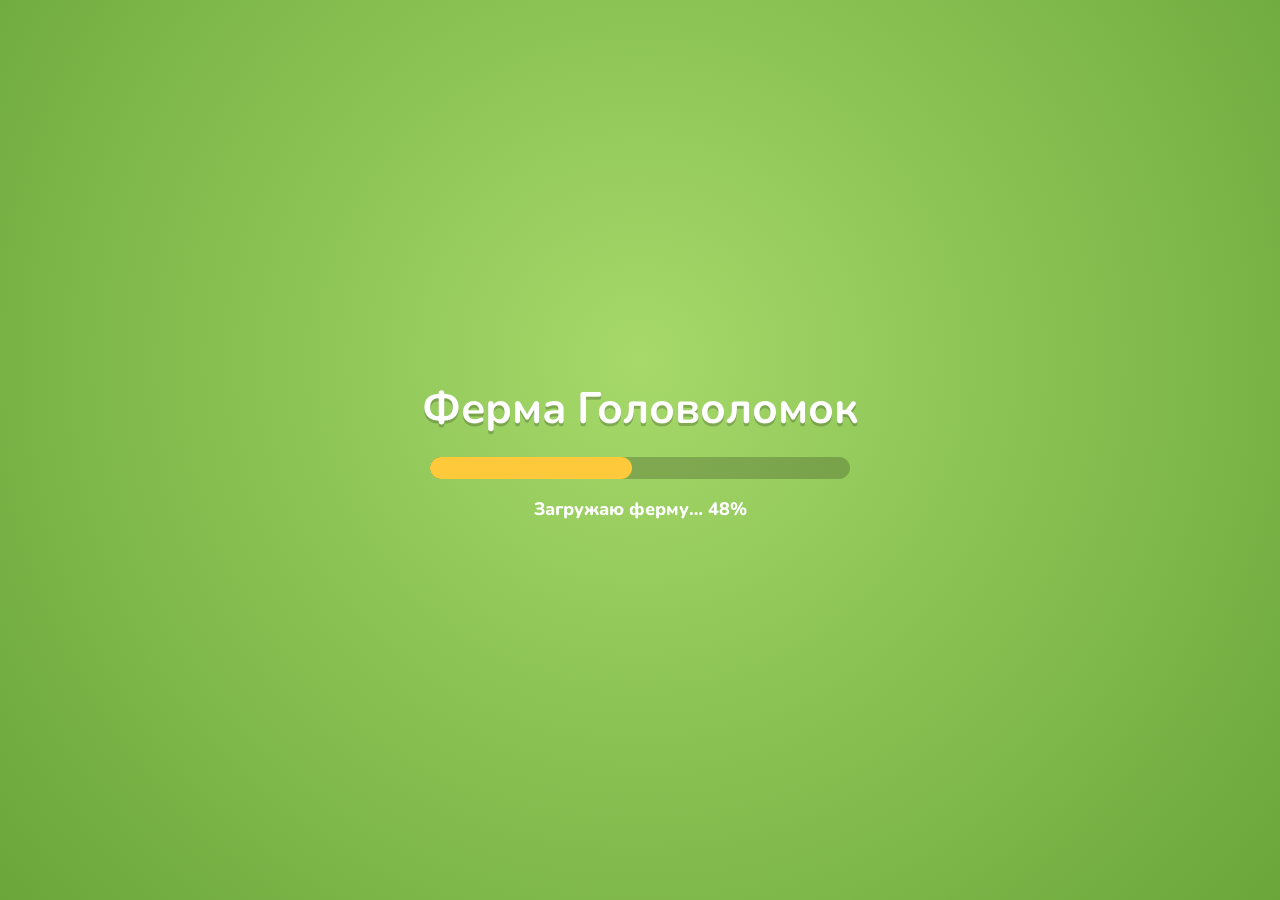
==== index.html @ ac3b610b "Этап 1: мир фермы, Лев, ходьба с A*, камера, миникарта Co-Authored-By: Claude Opus 5.5 <noreply@anth" ====
<!doctype html>
<html lang="ru">
<head>
<meta charset="utf-8">
<meta name="viewport" content="width=device-width,initial-scale=1,viewport-fit=cover,user-scalable=no">
<meta name="theme-color" content="#86c34f">
<title>Ферма Головоломок</title>
<link rel="icon" href="data:,">
<link rel="stylesheet" href="css/style.css">
<script type="importmap">
{ "imports": {
  "three": "./vendor/three/build/three.module.min.js",
  "three/addons/": "./vendor/three/addons/"
} }
</script>
</head>
<body>
<div class="load" id="load">
  <div class="load-title">Ферма Головоломок</div>
  <div class="bar"><div id="loadBar"></div></div>
  <div class="load-text" id="loadText">Загружаю ферму… 0%</div>
</div>

<div class="hud">
  <div class="chip"><span class="coin"></span><span id="coins">0</span></div>
  <div class="chip">⭐ <span id="stars">0</span></div>
  <div class="chip"><span>Задачи: <span id="solved">0</span>/20</span></div>
</div>

<div class="side">
  <canvas id="minimap" class="minimap" aria-label="Миникарта. Нажми, чтобы открыть большую карту"></canvas>
  <div class="side-btns">
    <button class="rbtn" id="btnCollection" aria-label="Коллекция">🎒</button>
    <button class="rbtn" id="btnMap" aria-label="Карта">🗺️</button>
    <button class="rbtn" id="btnSettings" aria-label="Настройки">⚙️</button>
  </div>
</div>

<div class="toast" id="toast" hidden></div>

<div class="bigmap" id="bigmap" hidden>
  <div class="bigmap-head"><b>Карта фермы</b><span>Нажми на место — Лев пойдёт туда</span><button class="rbtn" id="bigmapClose" aria-label="Закрыть">✕</button></div>
  <canvas id="bigmapCanvas"></canvas>
</div>

<script type="module" src="js/main.js"></script>
</body>
</html>
---- css/style.css ----
/* Шрифты локально: Fredoka (цифры, латиница) + Nunito (кириллица) */
@font-face { font-family: Fredoka; font-weight: 700; font-display: swap; src: url(../assets/fonts/fredoka-latin-700-normal.woff2) format('woff2'); }
@font-face { font-family: Nunito; font-weight: 700; font-display: swap; src: url(../assets/fonts/nunito-cyrillic-700-normal.woff2) format('woff2'); unicode-range: U+0400-045F, U+0490-0491, U+04B0-04B1, U+2116; }
@font-face { font-family: Nunito; font-weight: 700; font-display: swap; src: url(../assets/fonts/nunito-latin-700-normal.woff2) format('woff2'); unicode-range: U+0000-00FF, U+2000-206F; }
@font-face { font-family: Nunito; font-weight: 800; font-display: swap; src: url(../assets/fonts/nunito-cyrillic-800-normal.woff2) format('woff2'); unicode-range: U+0400-045F, U+0490-0491, U+04B0-04B1, U+2116; }
@font-face { font-family: Nunito; font-weight: 800; font-display: swap; src: url(../assets/fonts/nunito-latin-800-normal.woff2) format('woff2'); unicode-range: U+0000-00FF, U+2000-206F; }
@font-face { font-family: Nunito; font-weight: 900; font-display: swap; src: url(../assets/fonts/nunito-cyrillic-900-normal.woff2) format('woff2'); unicode-range: U+0400-045F, U+0490-0491, U+04B0-04B1, U+2116; }
@font-face { font-family: Nunito; font-weight: 900; font-display: swap; src: url(../assets/fonts/nunito-latin-900-normal.woff2) format('woff2'); unicode-range: U+0000-00FF, U+2000-206F; }

:root {
  --leaf: #2f6b2a; --sun: #ffc93c; --paper: #fff8e8; --ink: #2b2a1f; --clay: #e2622b; --ok: #2f9e44; --bad: #d6336c;
  --disp: "Fredoka", "Nunito", system-ui, sans-serif; --body: "Nunito", system-ui, sans-serif;
  --top: calc(env(safe-area-inset-top, 0px) + 12px);
  --l: max(16px, env(safe-area-inset-left, 0px)); --r: max(16px, env(safe-area-inset-right, 0px));
  color-scheme: light;
}
* { box-sizing: border-box; }
html, body { margin: 0; height: 100%; overflow: hidden; background: #86c34f; color: var(--ink); font-family: var(--body);
  touch-action: none; user-select: none; -webkit-user-select: none; -webkit-touch-callout: none; }
canvas.scene { position: fixed; inset: 0; display: block; }
button { font-family: var(--disp); cursor: pointer; -webkit-tap-highlight-color: transparent; }
button:focus-visible { outline: 3px solid #1c7ed6; outline-offset: 2px; }
[hidden] { display: none !important; }

/* Загрузка */
.load { position: fixed; inset: 0; z-index: 50; display: flex; flex-direction: column; align-items: center; justify-content: center; gap: 18px;
  background: radial-gradient(circle at 50% 40%, #a6d96a, #6aa63a); color: #fff; }
.load-title { font: 700 44px var(--disp); text-shadow: 0 3px 0 rgba(0,0,0,.2); }
.bar { width: min(420px, 80vw); height: 22px; border-radius: 999px; background: rgba(0,0,0,.2); overflow: hidden; }
.bar div { height: 100%; width: 0; background: var(--sun); border-radius: 999px; transition: width .2s; }
.load-text { font: 800 18px var(--body); }

/* Верхняя панель */
.hud { position: fixed; top: var(--top); left: var(--l); display: flex; gap: 10px; flex-wrap: wrap; pointer-events: none; z-index: 5; }
.chip { background: var(--paper); border-radius: 999px; padding: 8px 16px; font: 700 20px var(--disp); box-shadow: 0 4px 0 rgba(0,0,0,.18);
  display: flex; gap: 8px; align-items: center; min-height: 48px; }
.coin { width: 22px; height: 22px; border-radius: 50%; background: radial-gradient(circle at 35% 35%, #ffe58a, #f5b301 60%, #c98a00); box-shadow: inset 0 -2px 0 #b07800; }

/* Миникарта и кнопки справа */
.side { position: fixed; top: var(--top); right: var(--r); display: flex; flex-direction: column; align-items: flex-end; gap: 10px; z-index: 5; }
.minimap { border-radius: 22px; border: 4px solid var(--paper); box-shadow: 0 4px 0 rgba(0,0,0,.18); background: #86c34f; }
.side-btns { display: flex; gap: 8px; }
.rbtn { width: 56px; height: 56px; border: 0; border-radius: 16px; background: var(--paper); font-size: 26px; box-shadow: 0 4px 0 #d8cfb6; }
.rbtn:active { transform: translateY(3px); box-shadow: none; }

/* Подсказка-тост */
.toast { position: fixed; left: 50%; bottom: calc(env(safe-area-inset-bottom, 0px) + 26px); transform: translateX(-50%); z-index: 6;
  background: rgba(43,42,31,.82); color: #fff; padding: 12px 20px; border-radius: 16px; font: 800 18px var(--body);
  pointer-events: none; max-width: calc(100% - 32px); text-align: center; animation: pop .25s; }

/* Большая карта */
.bigmap { position: fixed; inset: 0; z-index: 20; background: rgba(30,40,20,.6); display: flex; flex-direction: column; align-items: center; justify-content: center; gap: 12px;
  padding: var(--top) var(--r) 16px var(--l); animation: pop .2s; }
.bigmap-head { display: flex; align-items: center; gap: 16px; color: #fff; }
.bigmap-head b { font: 700 28px var(--disp); }
.bigmap-head span { font: 800 16px var(--body); opacity: .9; }
#bigmapCanvas { border-radius: 20px; border: 5px solid var(--paper); box-shadow: 0 8px 0 rgba(0,0,0,.25); }

/* Кольцо в точке касания */
.ping { position: fixed; width: 44px; height: 44px; margin: -22px 0 0 -22px; border: 4px solid #fff; border-radius: 50%; pointer-events: none; z-index: 4;
  animation: ping .5s ease-out forwards; }

@keyframes pop { from { transform: translateX(var(--tx, 0)) scale(.85); opacity: 0; } to { opacity: 1; } }
.toast { --tx: -50%; }
@keyframes ping { from { transform: scale(.3); opacity: 1; } to { transform: scale(1.3); opacity: 0; } }
@media (prefers-reduced-motion: reduce) { * { animation: none !important; } }
@media (max-height: 520px) { .minimap { width: 132px !important; height: 108px !important; } }
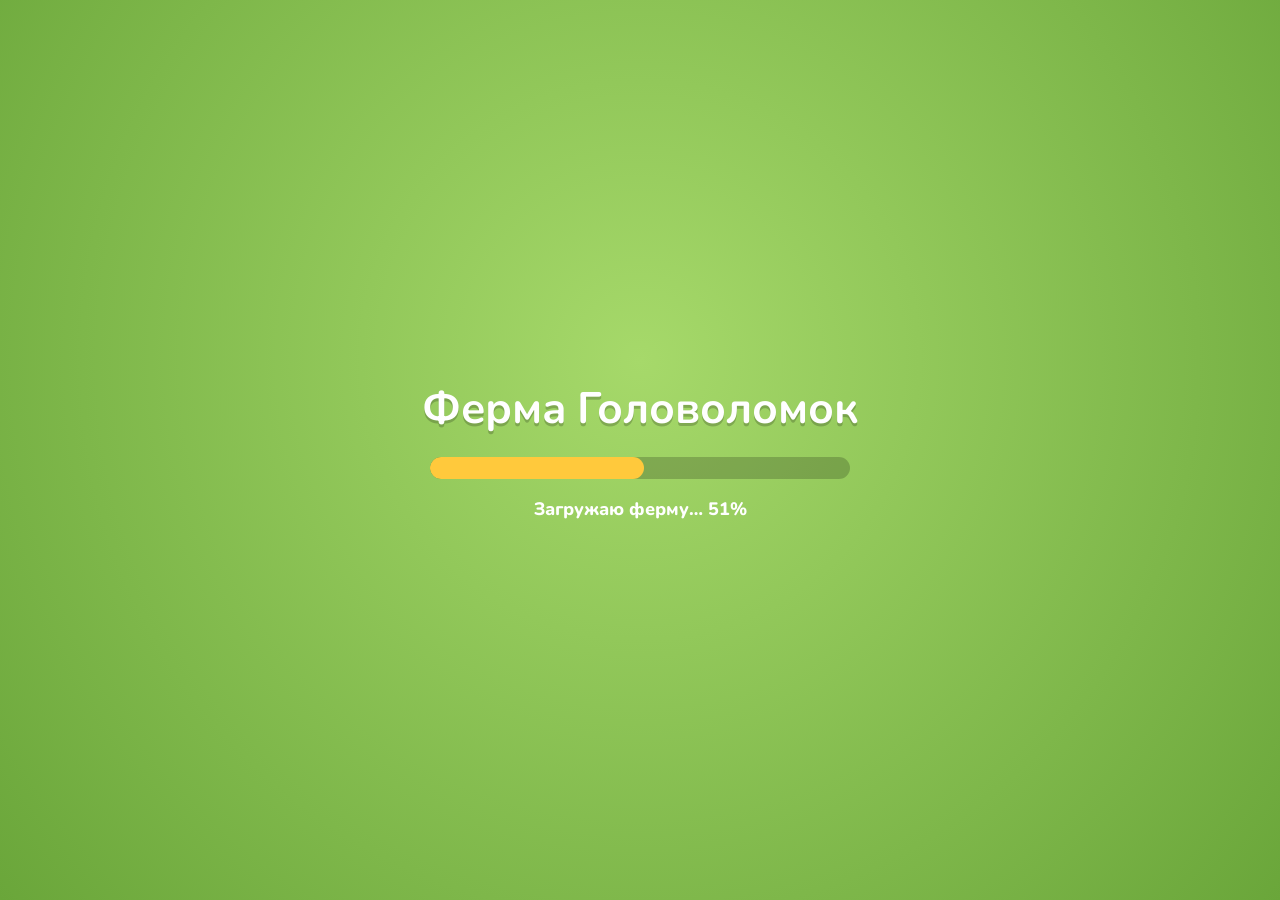
==== commit 1477657d: "Этап 3: сюжет и главы, экономика фермы, техника, животные, рынок, мама и бабушка Co-Authored-By: Cla" ====
--- a/index.html
+++ b/index.html
@@ -36,7 +36,10 @@
   </div>
 </div>
 
+<button class="seed-btn" id="seedBtn" aria-label="Выбрать семена"></button>
+<div class="farm-bar" id="farmBar"></div>
 <div class="toast" id="toast" hidden></div>
+<div class="veil" id="veil" hidden><div class="dlg" id="dlg"></div></div>
 
 <div class="bigmap" id="bigmap" hidden>
   <div class="bigmap-head"><b>Карта фермы</b><span>Нажми на место — Лев пойдёт туда</span><button class="rbtn" id="bigmapClose" aria-label="Закрыть">✕</button></div>
--- a/css/style.css
+++ b/css/style.css
@@ -65,3 +65,103 @@
 @keyframes ping { from { transform: scale(.3); opacity: 1; } to { transform: scale(1.3); opacity: 0; } }
 @media (prefers-reduced-motion: reduce) { * { animation: none !important; } }
 @media (max-height: 520px) { .minimap { width: 132px !important; height: 108px !important; } }
+
+/* ---------- Диалоги и задачи ---------- */
+.veil { position: fixed; inset: 0; z-index: 30; background: rgba(30,40,20,.45); display: flex; align-items: center; justify-content: center;
+  padding: 16px var(--r) 16px var(--l); }
+.dlg { position: relative; background: var(--paper); border-radius: 24px; max-width: 900px; width: 100%; max-height: 100%; overflow: auto;
+  display: flex; flex-wrap: wrap; gap: 20px; padding: 24px; box-shadow: 0 10px 0 rgba(0,0,0,.2); animation: pop .25s; }
+.dlg.bottom { align-self: flex-end; max-width: 980px; padding: 18px 22px; margin-bottom: env(safe-area-inset-bottom, 0px); cursor: pointer; }
+.dlg .l { flex: 1 1 360px; min-width: 0; display: flex; flex-direction: column; gap: 14px; }
+.face { width: 84px; height: 84px; border-radius: 50%; flex: none; overflow: hidden; box-shadow: inset 0 -4px 0 rgba(0,0,0,.08); }
+.face img { width: 100%; height: 100%; display: block; }
+.talk { display: flex; gap: 18px; align-items: center; width: 100%; }
+.talk-body { flex: 1; min-width: 0; }
+.talk-body b { font: 700 22px var(--disp); color: var(--clay); }
+.say { font: 800 21px/1.4 var(--body); margin-top: 4px; }
+.next { flex: none; }
+.who { display: flex; gap: 14px; align-items: center; }
+.who b { font: 700 24px var(--disp); display: block; }
+.who span { font: 800 14px var(--body); color: #7a6a4a; }
+.stars { margin-left: auto; font-size: 30px; letter-spacing: 2px; white-space: nowrap; }
+.stars i, .big-stars i { font-style: normal; color: #d8cfb6; }
+.stars i.on, .big-stars i.on { color: #f5b301; text-shadow: 0 2px 0 #b07800; }
+.q { font: 800 21px/1.45 var(--body); }
+.q.small { font-size: 18px; }
+.note { background: #d3f9d8; border-radius: 14px; padding: 10px 14px; font: 800 17px var(--body); color: #1f6f2f; }
+.hint { background: #fff1b8; border: 2px solid var(--sun); border-radius: 14px; padding: 12px 14px; font: 800 18px/1.4 var(--body); margin-bottom: 8px; }
+.hint small, .sol small { display: block; font-size: 12px; letter-spacing: .06em; text-transform: uppercase; color: #8a6a00; margin-bottom: 2px; }
+.sol { background: #e7f5ff; border-radius: 14px; padding: 12px 14px; font: 800 18px/1.4 var(--body); }
+.sol small { color: #1864ab; }
+.msg { font: 900 18px var(--body); color: var(--bad); min-height: 24px; }
+.pad { flex: 0 1 300px; display: flex; flex-direction: column; gap: 10px; min-width: 260px; margin: 0 auto; }
+.ans { height: 72px; border-radius: 16px; border: 3px solid var(--leaf); background: #fff; font: 700 40px var(--disp);
+  display: flex; align-items: center; justify-content: center; letter-spacing: 4px; }
+.keys { display: grid; grid-template-columns: repeat(3, minmax(0, 1fr)); gap: 8px; }
+.keys button, .btn { min-height: 60px; border: 0; border-radius: 16px; background: #fff; font: 700 28px var(--disp); color: var(--ink); box-shadow: 0 4px 0 #d8cfb6; }
+.keys button:active, .btn:active { transform: translateY(3px); box-shadow: none; }
+.row { display: flex; gap: 8px; flex-wrap: wrap; }
+.row .btn { flex: 1; font-size: 18px; padding: 0 10px; white-space: nowrap; }
+.prize .coin { display: inline-block; vertical-align: -3px; }
+.btn.y, .keys .y { background: var(--sun); box-shadow: 0 4px 0 #c99a12; }
+.btn.g, .keys .g { background: var(--ok); color: #fff; box-shadow: 0 4px 0 #1f6f2f; }
+.btn.granny { background: #ffdeeb; box-shadow: 0 4px 0 #e6a3bd; }
+.x { position: absolute; top: 12px; right: 12px; width: 52px; height: 52px; border: 0; border-radius: 50%; background: #efe6cf; font-size: 24px; }
+.dlg.task .who { padding-right: 56px; }
+.dlg.boss { border: 5px solid #f5b301; }
+.shake { animation: shake .4s; }
+@keyframes shake { 25% { transform: translateX(-10px); } 75% { transform: translateX(10px); } }
+
+/* Победа */
+.win-dlg { max-width: 620px; text-align: center; }
+.win { font: 700 36px var(--disp); color: var(--ok); }
+.big-stars { font-size: 64px; letter-spacing: 6px; }
+.big-stars i.on { display: inline-block; animation: starpop .5s backwards; }
+@keyframes starpop { from { transform: scale(0) rotate(-90deg); } 70% { transform: scale(1.3); } to { transform: none; } }
+.prize { background: var(--leaf); color: #fff; border-radius: 16px; padding: 14px 18px; font: 700 22px var(--disp); }
+.cf { position: fixed; width: 10px; height: 6px; pointer-events: none; z-index: 40; animation: fall 1.8s ease-in forwards; }
+@keyframes fall { to { transform: translate(var(--dx), var(--dy)) rotate(720deg); opacity: 0; } }
+
+/* Звонок папе */
+.phone-dlg { max-width: 430px; justify-content: center; background: linear-gradient(#2b3a55, #1d2a40); color: #fff; border-radius: 36px; }
+.phone { display: flex; flex-direction: column; align-items: center; gap: 10px; width: 100%; text-align: center; }
+.phone-top { font: 800 17px var(--body); opacity: .85; animation: blink 1.2s infinite; }
+.phone .face { width: 120px; height: 120px; box-shadow: 0 0 0 6px rgba(255,255,255,.15), 0 0 0 14px rgba(255,255,255,.07); animation: ring 1.2s infinite; }
+.phone-name { font: 700 28px var(--disp); }
+.phone-text { font: 800 18px/1.4 var(--body); }
+.phone-pin { width: 100%; max-width: 300px; display: flex; flex-direction: column; gap: 8px; margin-top: 6px; }
+.phone-label { font: 800 15px var(--body); opacity: .85; }
+.phone .ans { color: var(--ink); }
+.phone #later { font-size: 18px; width: 100%; max-width: 300px; background: rgba(255,255,255,.15); color: #fff; box-shadow: none; }
+@keyframes blink { 50% { opacity: .4; } }
+@keyframes ring { 0%, 100% { transform: rotate(0); } 10% { transform: rotate(-6deg); } 20% { transform: rotate(6deg); } 30% { transform: rotate(0); } }
+@media (max-height: 640px) { .phone .face { width: 80px; height: 80px; } .phone-text { font-size: 15px; } .keys button, .btn { min-height: 52px; } .ans { height: 58px; } }
+.fl { position: fixed; z-index: 8; font: 700 26px var(--disp); color: #fff; -webkit-text-stroke: 1.5px #8a5a00; pointer-events: none; animation: up 1s forwards; white-space: nowrap; }
+@keyframes up { to { transform: translateY(-60px); opacity: 0; } }
+
+/* ---------- Ферма ---------- */
+.seed-btn { position: fixed; left: var(--l); bottom: calc(env(safe-area-inset-bottom, 0px) + 16px); z-index: 5; min-height: 56px; padding: 0 18px;
+  border: 0; border-radius: 18px; background: var(--paper); font: 700 20px var(--disp); box-shadow: 0 4px 0 #d8cfb6; display: flex; gap: 6px; align-items: center; }
+.seed-btn:active { transform: translateY(3px); box-shadow: none; }
+.farm-bar { position: fixed; left: 50%; transform: translateX(-50%); bottom: calc(env(safe-area-inset-bottom, 0px) + 84px); z-index: 5; display: flex; gap: 10px; }
+.farm-bar .btn { font-size: 20px; padding: 0 20px; white-space: nowrap; animation: pop .25s; }
+.list { display: flex; flex-direction: column; gap: 8px; }
+.li { display: flex; justify-content: space-between; align-items: center; gap: 12px; background: #fff; border-radius: 14px; padding: 8px 14px; min-height: 56px; font: 800 18px var(--body); }
+.li small { color: #8a7a5a; margin-left: 6px; }
+.li b { font: 700 20px var(--disp); display: flex; gap: 6px; align-items: center; }
+.li i { font-style: normal; color: #8a7a5a; font-size: 15px; }
+.btn.sm { min-height: 48px; font-size: 17px; padding: 0 16px; flex: none; }
+.muted { font: 800 14px var(--body); color: #8a7a5a; }
+.tabs { display: flex; gap: 8px; }
+.tab { flex: 1; min-height: 52px; border: 0; border-radius: 14px; background: #efe6cf; font: 700 20px var(--disp); }
+.tab.on { background: var(--clay); color: #fff; }
+.market { max-width: 640px; }
+.market .who { padding-right: 56px; }
+
+/* Главы и финал */
+.chapter-dlg { max-width: 640px; background: linear-gradient(160deg, #fff8e8, #ffe8a3); }
+.chapter { display: flex; flex-direction: column; align-items: center; gap: 16px; text-align: center; width: 100%; padding: 10px 0; }
+.ch-title { font: 700 34px var(--disp); color: var(--clay); }
+.ch-text { font: 800 20px/1.45 var(--body); }
+.chapter .btn { min-width: 220px; font-size: 22px; }
+.trophy { font-size: 90px; animation: starpop .7s; }
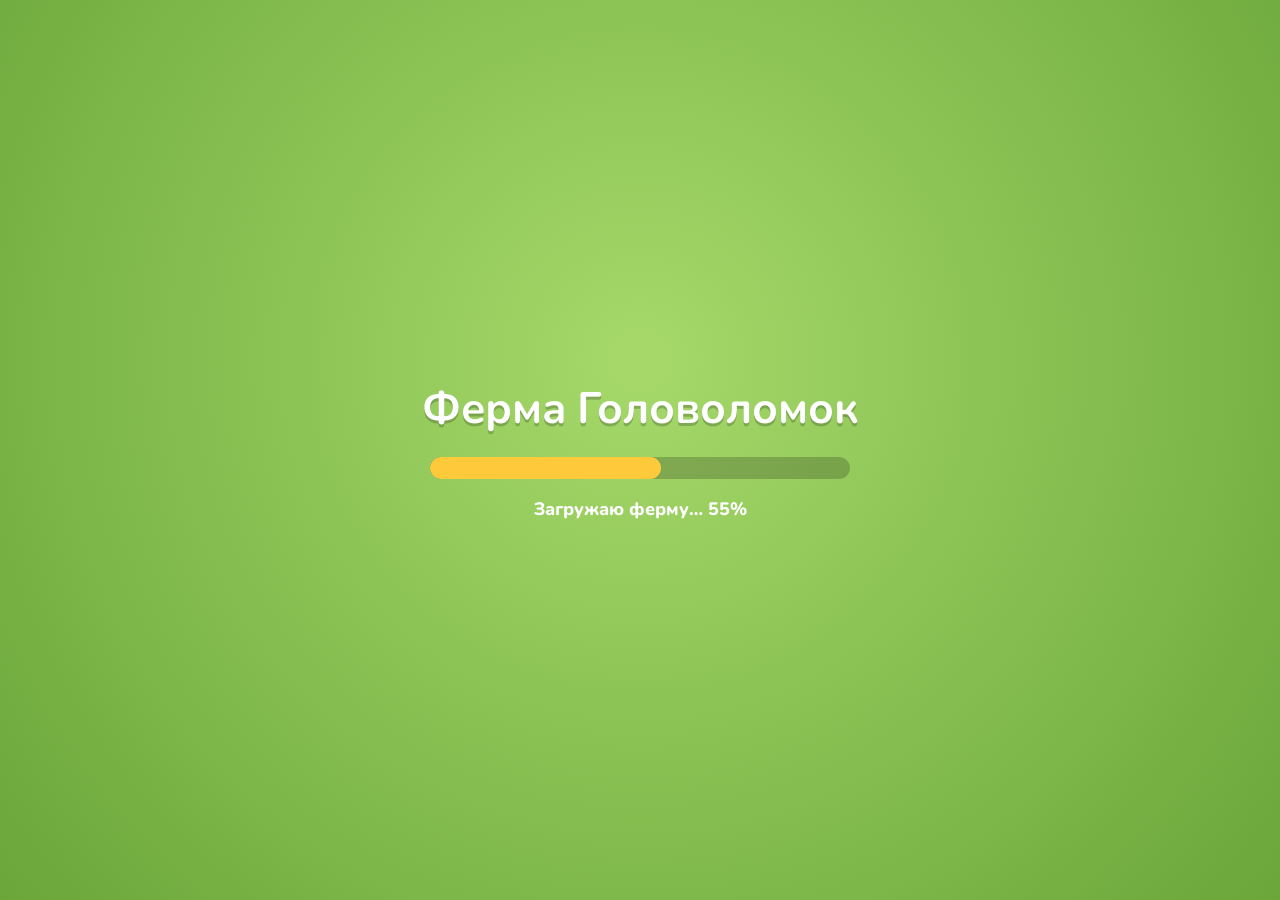
==== commit 2bf5a24c: "Этапы 4–5: лимит дня и вечер, задача дня, серии и питомцы, Сима, сундуки, коллекция, значки, призы о" ====
--- a/index.html
+++ b/index.html
@@ -5,7 +5,13 @@
 <meta name="viewport" content="width=device-width,initial-scale=1,viewport-fit=cover,user-scalable=no">
 <meta name="theme-color" content="#86c34f">
 <title>Ферма Головоломок</title>
-<link rel="icon" href="data:,">
+<link rel="icon" href="assets/icons/icon-192.png">
+<link rel="manifest" href="manifest.webmanifest">
+<link rel="apple-touch-icon" href="assets/icons/icon-180.png">
+<meta name="apple-mobile-web-app-capable" content="yes">
+<meta name="mobile-web-app-capable" content="yes">
+<meta name="apple-mobile-web-app-status-bar-style" content="black-translucent">
+<meta name="apple-mobile-web-app-title" content="Ферма">
 <link rel="stylesheet" href="css/style.css">
 <script type="importmap">
 { "imports": {
@@ -39,6 +45,8 @@
 <button class="seed-btn" id="seedBtn" aria-label="Выбрать семена"></button>
 <div class="farm-bar" id="farmBar"></div>
 <div class="toast" id="toast" hidden></div>
+<div class="coach" id="coach" hidden></div>
+<div class="rotate" id="rotate"><div>📱↻</div>Поверни планшет горизонтально</div>
 <div class="veil" id="veil" hidden><div class="dlg" id="dlg"></div></div>
 
 <div class="bigmap" id="bigmap" hidden>
--- a/css/style.css
+++ b/css/style.css
@@ -165,3 +165,53 @@
 .ch-text { font: 800 20px/1.45 var(--body); }
 .chapter .btn { min-width: 220px; font-size: 22px; }
 .trophy { font-size: 90px; animation: starpop .7s; }
+
+/* ---------- Обучение ---------- */
+.coach { position: fixed; left: 50%; transform: translateX(-50%); top: calc(env(safe-area-inset-top, 0px) + 80px); z-index: 6; width: min(640px, calc(100% - 420px));
+  min-width: 320px; background: var(--paper); border-radius: 20px; padding: 12px 16px; display: flex; gap: 12px; align-items: center; box-shadow: 0 6px 0 rgba(0,0,0,.18); animation: pop .3s; }
+.coach .face { width: 64px; height: 64px; }
+.coach-text { font: 800 17px/1.35 var(--body); flex: 1; }
+.coach-text b { display: block; font: 700 18px var(--disp); color: var(--clay); }
+.link { border: 0; background: none; color: #8a7a5a; font: 800 15px var(--body); text-decoration: underline; min-height: 48px; padding: 0 8px; }
+
+/* ---------- Вечер ---------- */
+.evening { display: flex; flex-direction: column; align-items: center; gap: 14px; width: 100%; text-align: center; }
+.ev-dlg { background: linear-gradient(170deg, #ffd8a8, #ffa94d 60%, #e8590c); }
+.ev-sky { font-size: 80px; }
+.ev-timer { font: 800 18px var(--body); }
+.ev-timer b { font: 700 30px var(--disp); display: block; }
+.evening .talk { text-align: left; background: rgba(255,248,232,.8); border-radius: 18px; padding: 12px; }
+.evening .link { color: #5c3a1e; }
+
+/* ---------- Коллекция и родители ---------- */
+.coll, .parent { max-width: 820px; }
+.grid { display: grid; grid-template-columns: repeat(auto-fill, minmax(130px, 1fr)); gap: 10px; }
+.cell { background: #fff; border-radius: 16px; padding: 10px; text-align: center; min-height: 110px; display: flex; flex-direction: column; align-items: center; justify-content: center; gap: 4px; }
+.cell.locked { background: #efe6cf; color: #a0947a; }
+.ci { font-size: 38px; }
+.cn { font: 800 15px var(--body); }
+.cs { font: 800 12px var(--body); color: #8a7a5a; }
+.step { display: flex; gap: 8px; align-items: center; }
+.step b { font: 700 24px var(--disp); min-width: 40px; text-align: center; }
+.li.col { flex-direction: column; align-items: stretch; }
+.li.danger { background: #fff0f0; }
+.li span small { display: block; margin: 2px 0 0; }
+.inp { font: 800 17px var(--body); border: 2px solid #d8cfb6; border-radius: 12px; padding: 10px 12px; min-height: 48px; background: #fff; width: 100%; color: var(--ink); }
+input, textarea, select { user-select: text; -webkit-user-select: text; touch-action: auto; }
+.rng { width: 220px; accent-color: var(--clay); height: 40px; }
+.stats { display: grid; grid-template-columns: repeat(4, 1fr); gap: 8px; }
+.stats div { background: #fff; border-radius: 12px; padding: 8px; text-align: center; font: 800 13px var(--body); color: #8a7a5a; }
+.stats b { display: block; font: 700 22px var(--disp); color: var(--ink); }
+.tbl { width: 100%; border-collapse: collapse; font: 800 15px var(--body); background: #fff; border-radius: 12px; overflow: hidden; }
+.tbl th, .tbl td { padding: 6px 8px; text-align: left; border-bottom: 1px solid #efe6cf; }
+.tbl th { background: #efe6cf; }
+.tbl .dim td { color: #b5a98d; }
+
+/* ---------- Поверни планшет ---------- */
+.rotate { display: none; }
+@media (orientation: portrait) and (max-width: 900px) {
+  .rotate { display: flex; position: fixed; inset: 0; z-index: 100; background: #86c34f; color: #fff; flex-direction: column; align-items: center; justify-content: center;
+    font: 700 24px var(--disp); gap: 12px; text-align: center; padding: 24px; }
+  .rotate div { font-size: 64px; }
+}
+@media (max-width: 1000px) { .coach { width: calc(100% - 32px); top: auto; bottom: calc(env(safe-area-inset-bottom, 0px) + 150px); } }
